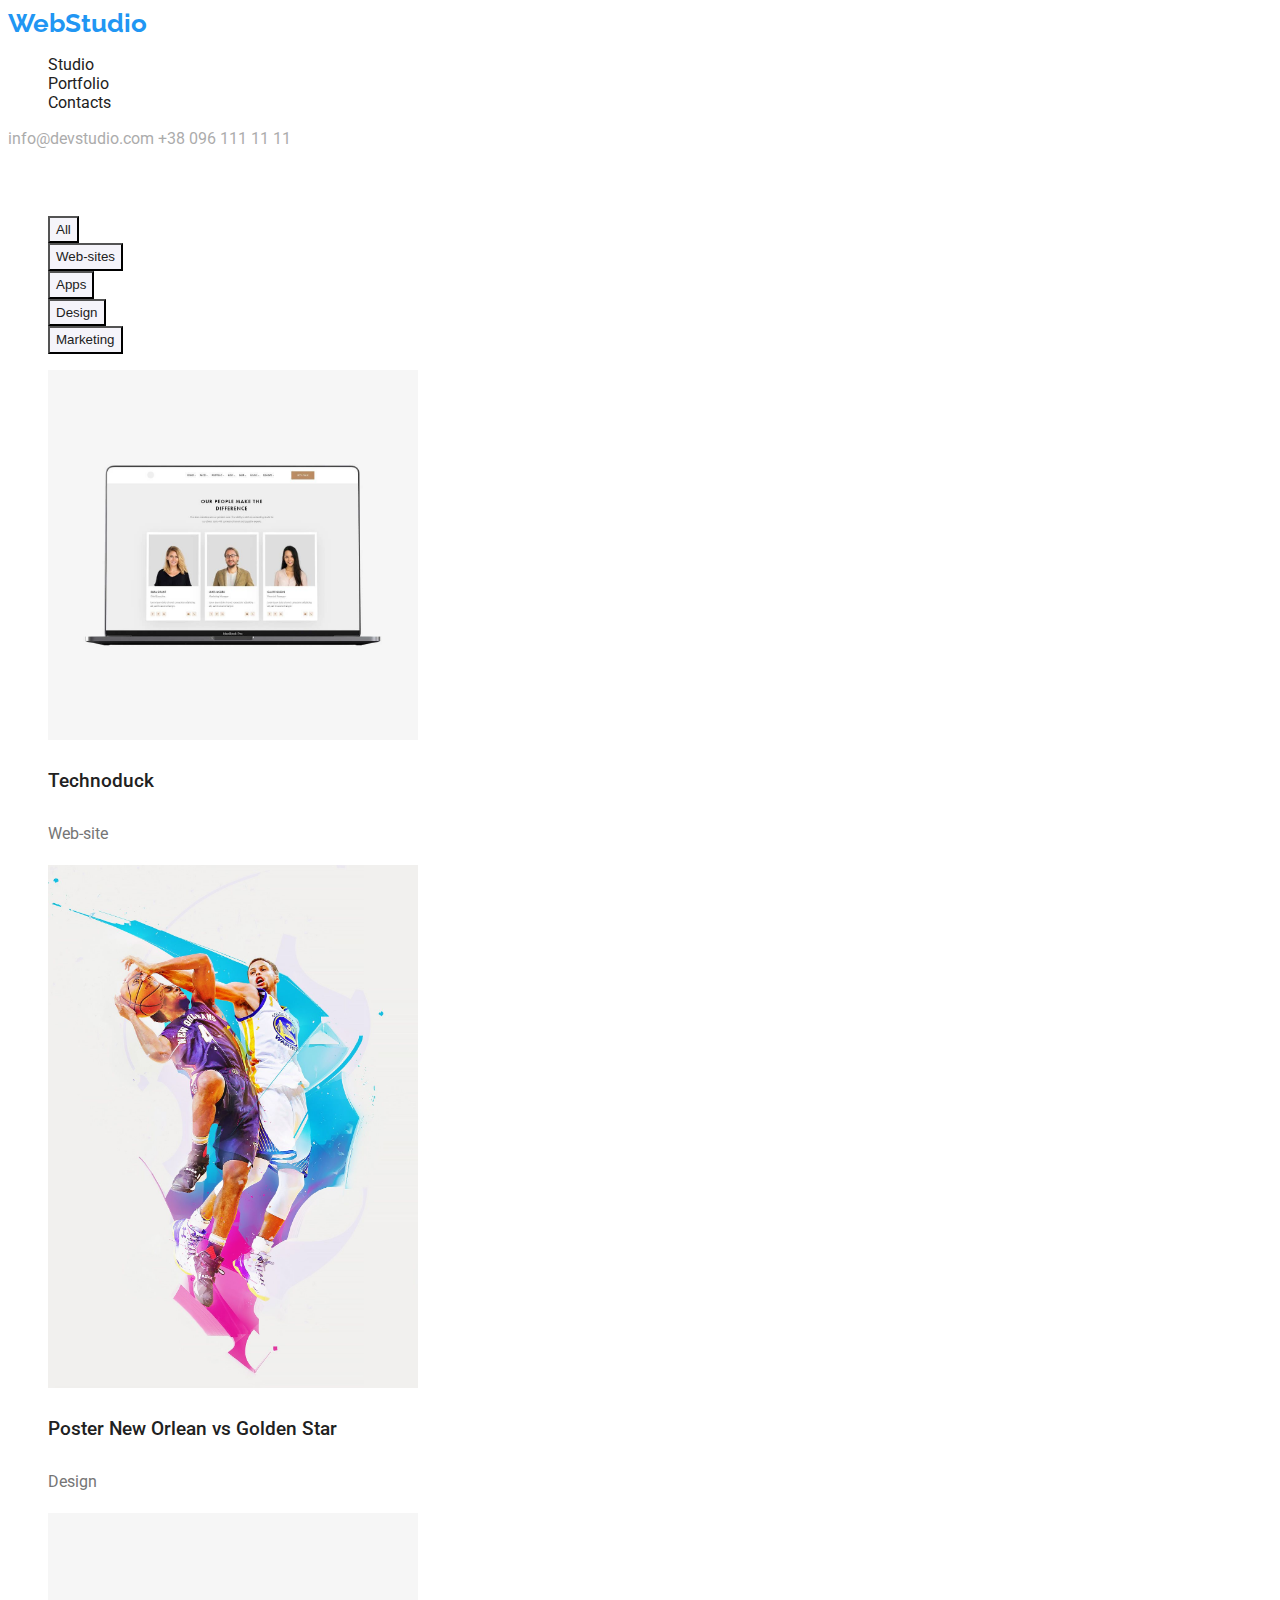
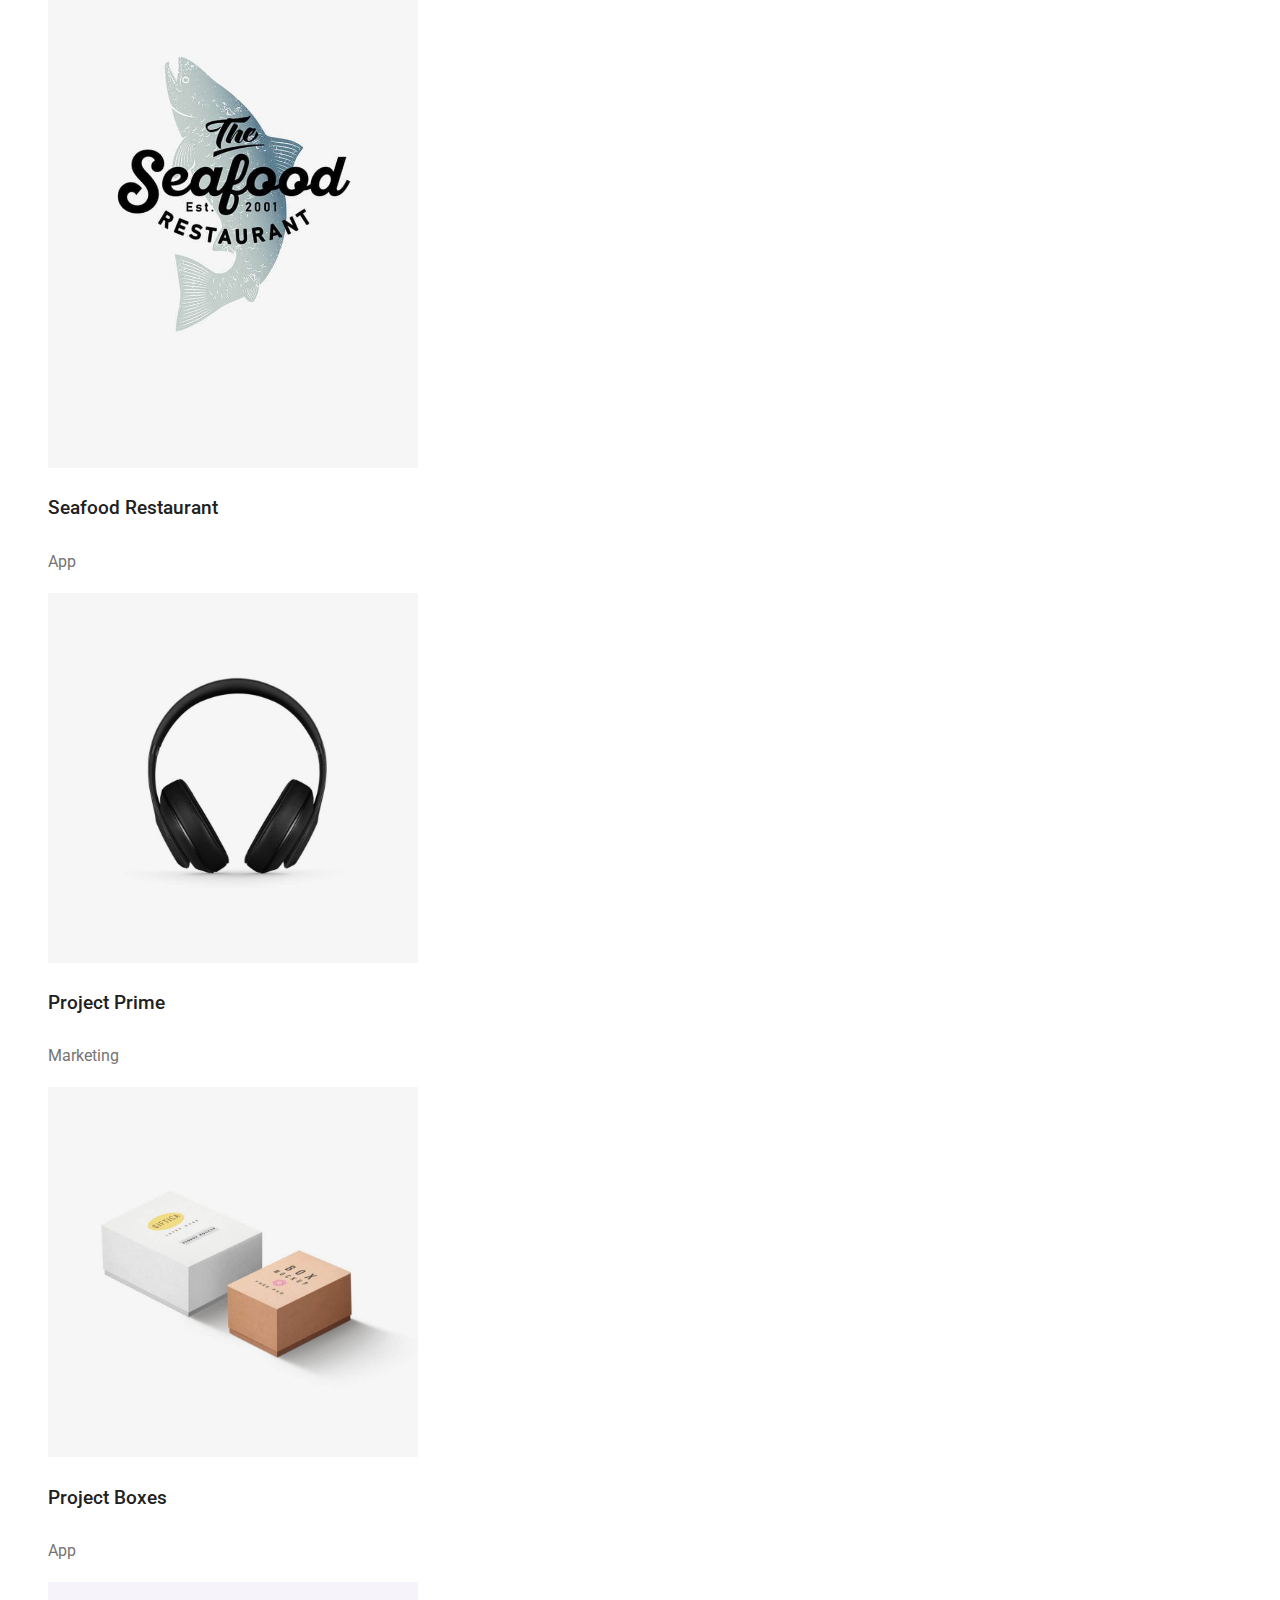
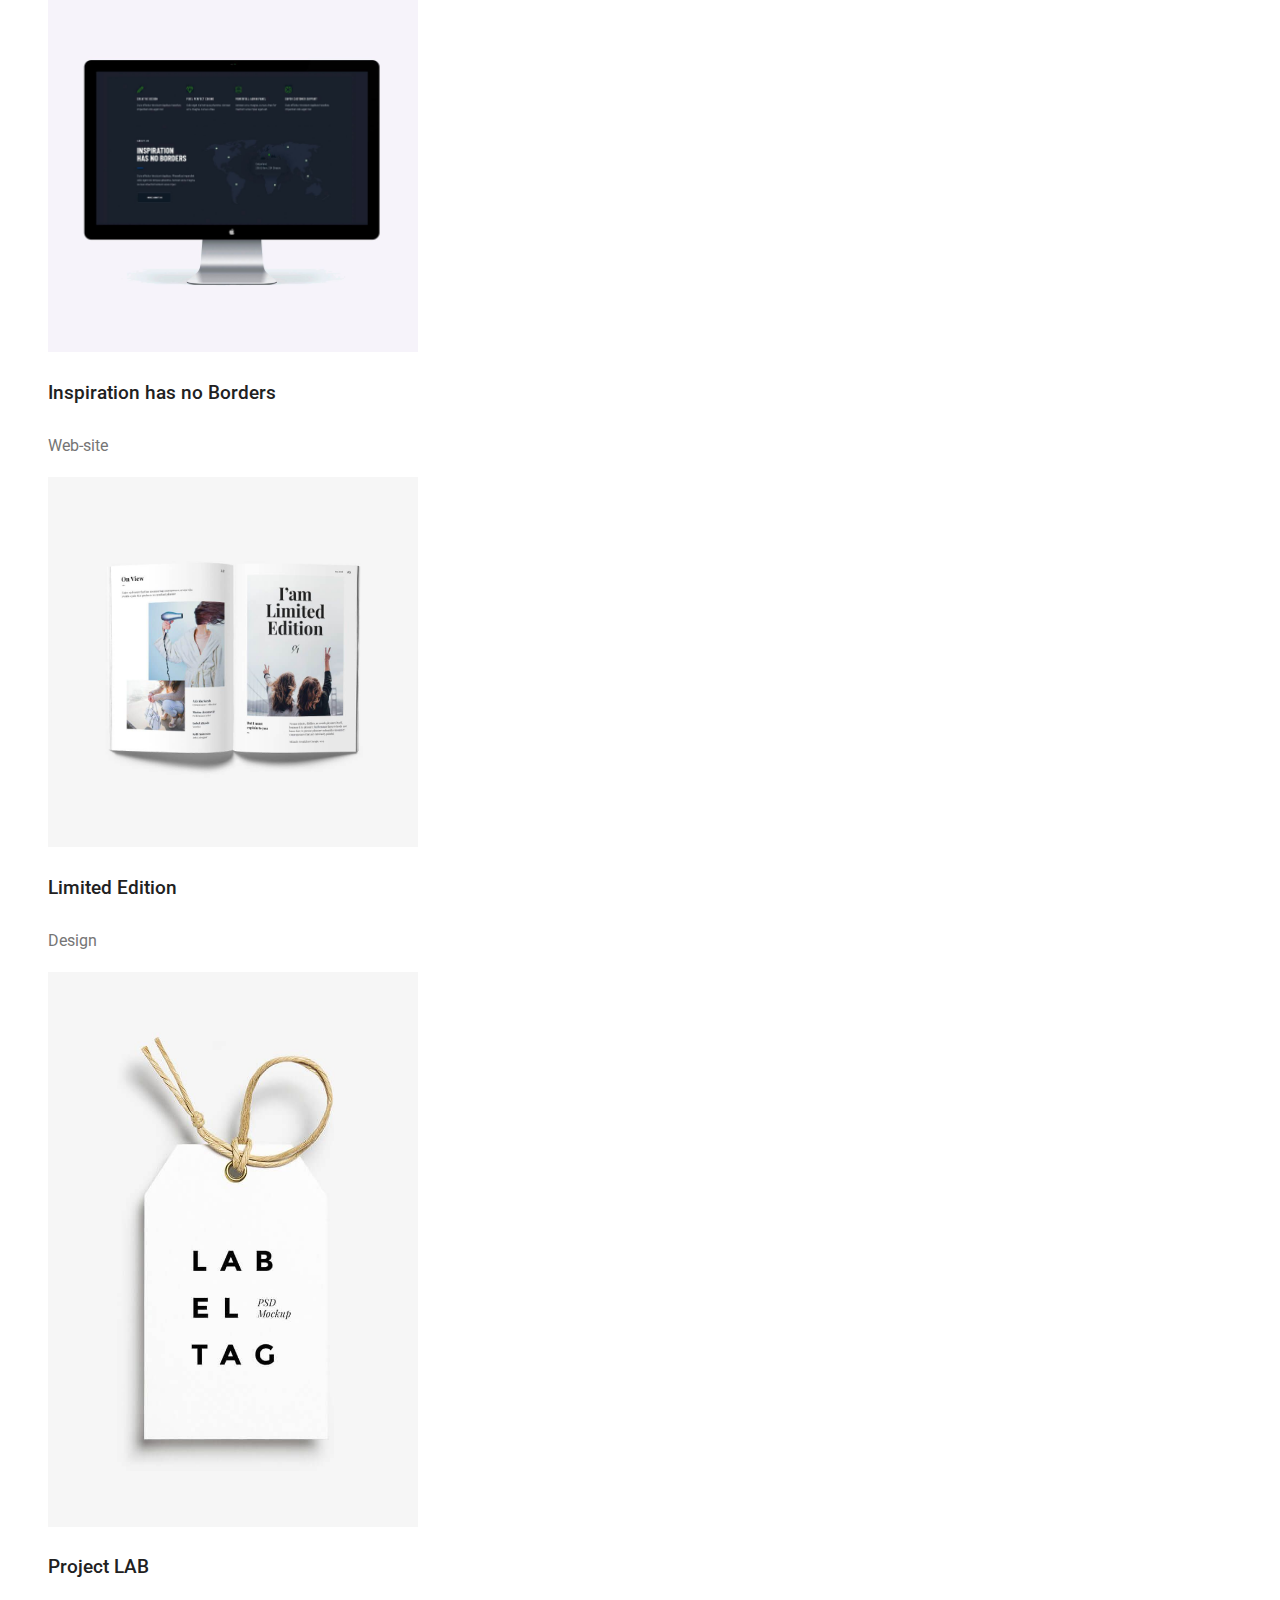
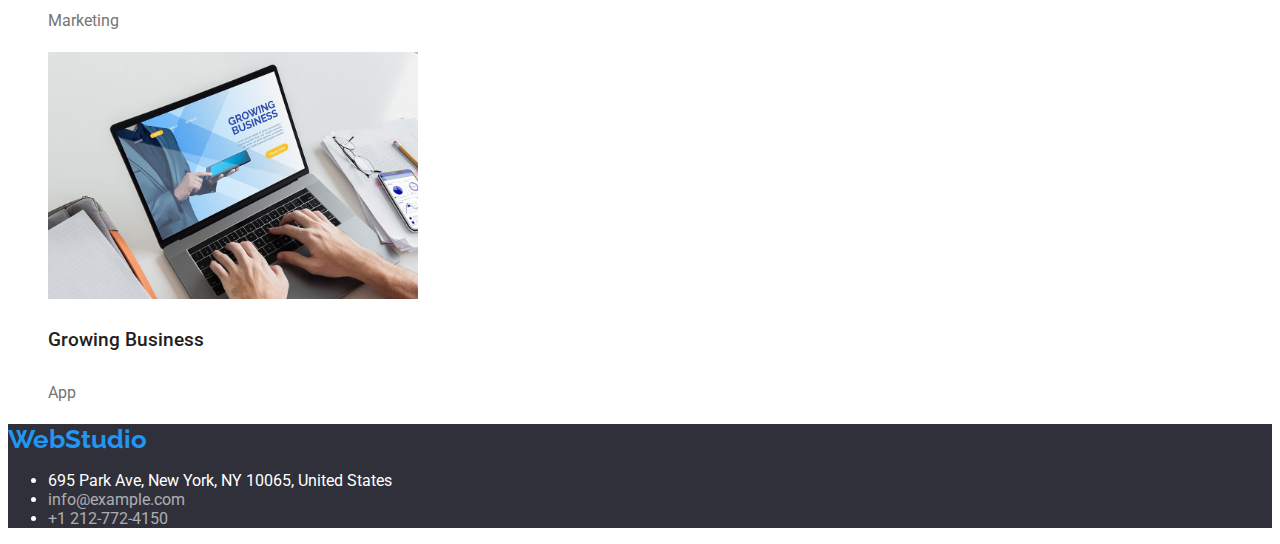
==== portfolio.html @ d34c80d2 "1st commit" ====
<!DOCTYPE html>
<html lang="eng">

<head>
    <meta charset="UTF-8">
    <meta http-equiv="X-UA-Compatible" content="IE=edge">
    <meta name="viewport" content="width=device-width, initial-scale=1.0">
    <title>Portofolio</title>
    <link rel="stylesheet" href="styles.css" />
    <link rel="preconnect" href="https://fonts.googleapis.com">
    <link rel="preconnect" href="https://fonts.gstatic.com" crossorigin>
    <link href="https://fonts.googleapis.com/css2?family=Raleway:wght@700&family=Roboto:wght@400;500;700;900&display=swap"
        rel="stylesheet">
</head>
<body>
    <header>
        <a class="logo" href="https://devstudio.com"><span>WebStudio</span></a>
        <nav>
            <ul class="navigation-links">
                <li><a class="navigation-link" href="index.html">Studio</a></li>
                <li><a class="navigation-link" href="portfolio.html ">Portfolio</a></li>
                <li><a class="navigation-link" href=" ">Contacts</a></li>
            </ul>
        </nav>
        <a class="contact-info contact-header" href="mailto:info@devstudio.com">info@devstudio.com</a>
        <a class="contact-info contact-header" href="tel:+380961111111">+38 096 111 11 11</a>
    </header>
    <main>
        <section>
            <h2 class="section-title-hidden">Projects</h2>
            <ul>
                <li><button class="button-projects-filter" type="button">All</button>
                <li><button class="button-projects-filter" type="button">Web-sites </button></li>
                <li><button class="button-projects-filter" type="button">Apps</button></li>
                <li><button class="button-projects-filter" type="button">Design</button></li>
                <li><button class="button-projects-filter" type="button">Marketing</button></li></li>
            </ul>           
            <ul>
                <li class="projects-item"><img src="images/img-portfolio-1.jpg" alt="laptop display with employees'profiles " width="370" />
                    <h3 class="project-name">Technoduck</h3>
                    <p class="project-type">Web-site</p>
                </li>
                <li class="projects-item"><img src="images/img-portfolio-2.jpg" alt="poster with two basketball players " width="370" />
                    <h3 class="project-name">Poster New Orlean vs Golden Star</h3>
                    <p class="project-type">Design</p>
                </li>
                <li class="projects-item"><img src="images/img-portfolio-3.jpg" alt="Resturant logo " width="370" />
                    <h3 class="project-name">Seafood Restaurant</h3>
                    <p class="project-type">App</p>
                </li>
                <li class="projects-item"><img src="images/img-portfolio-4.jpg" alt="Headphones set " width="370" />
                    <h3 class="project-name">Project Prime</h3>
                    <p class="project-type">Marketing</p>
                </li>
                <li class="projects-item"><img src="images/img-portfolio-5.jpg" alt="two cardboard packages " width="370" />
                    <h3 class="project-name">Project Boxes</h3>
                    <p class="project-type">App</p>
                </li>
                <li class="projects-item"><img src="images/img-portfolio-6.jpg" alt="main page of the site shown on imac " width="370" />
                    <h3 class="project-name">Inspiration has no Borders</h3>
                    <p class="project-type">Web-site</p>
                </li>
                <li class="projects-item"><img src="images/img-portfolio-7.jpg" alt="book spread " width="370" />
                    <h3 class="project-name">Limited Edition</h3>
                    <p class="project-type">Design</p>
                </li>
                <li class="projects-item"><img src="images/img-portfolio-8.jpg" alt="tag for clothes" width="370" />
                    <h3 class="project-name">Project LAB</h3>
                    <p class="project-type">Marketing</p>
                </li>
                <li class="projects-item"><img src="images/img-portfolio-9.jpg" alt="laptop mockup " width="370" />
                    <h3 class="project-name">Growing Business</h3>
                    <p class="project-type">App</p>
                </li>
            </ul>
        </section>
    </main>
    <footer>
        <a class="logo" href="https://devstudio.com"><span>WebStudio</span></a>
        <address>
            <ul>
                <li><a class="contact-info address-info"href="https://www.google.com/maps/place/695+Park+Ave,+New+York,+NY+10065,+%D0%A1%D0%BF%D0%BE%D0%BB%D1%83%D1%87%D0%B5%D0%BD%D1%96+%D0%A8%D1%82%D0%B0%D1%82%D0%B8+%D0%90%D0%BC%D0%B5%D1%80%D0%B8%D0%BA%D0%B8/@40.7687275,-73.9651798,17z/data=!3m1!4b1!4m5!3m4!1s0x89c258ebe8836e8f:0xa007c44e7c4aa0eb!8m2!3d40.7687275!4d-73.9651798"target="_blank" rel="noopener noreferrer">695 Park Ave, New York, NY 10065, United States</a></li>
                <li><a class="contact-info" href="mailto:info@devstudio.com">info@example.com</a></li>
                <li><a class="contact-info" href="tel:+12127724150">+1 212-772-4150</a></li>
            </ul>
        </address>
    </footer>
    
    </body>
    
    </html>
---- styles.css ----
:root {
    --background-color: #FFFFFF;
    --footer-color: #2F303A;
    --accent-color: #2196F3;
    --text-color-headers: #212121;
    --text-color: #757575;
    --text-color-contrast:#FFFFFF;
    --button-color:#F5F4FA;
    --background-contrast:#EEEEEE;
}

body{
    font-family: Roboto, raleway, sans-serif;
    color:var(--background-color);
}

header{
    background-color: var(--text-color-contrast);
}
.logo{
    color: var(--accent-color);
    font-family: Raleway;
    font-size: 26px;
    font-weight:700;
    line-height: 1.19;
    text-decoration: none;
}
.navigation-link{
    color: var(--text-color-headers);
    font-size: 14;
    font: weight 500;
    line-height: 1.14;
    text-decoration: none;
}

.navigation-link:hover,
.navigation-link:focus{
    color: var(--accent-color);
    
}

.contact-info {
    color: var(--background-color);
    opacity:60%;
    font:inherit;
    font-style: normal;
    font-size: 14;
    font: weight 500;
    line-height: 1.14;
    text-decoration: none;
}

.contact-header{
    color: var(--text-color);
}
.address-info{
    opacity:100%;
}

.contact-info:hover,
.contact-info:focus{
    color: var(--accent-color);
}

footer {
    background-color: var(--footer-color);
}

.request-our-service {
    background-color: var(--footer-color);
}

.request-our-service-title {
    color: var(--text-color-contrast);
    font-size: 44;
    font-weight: 900;
    line-height: 1.36;
}

.button-request-service {
    cursor: pointer;
    background-color: var(--accent-color);
    color: var(--text-color-contrast);
    cursor: pointer;
    font-size: 16;
    line-height: 1.875;
}

.button-request-service:hover,
.button-request-service:focus {
    background-color: var(--button-color);
    color: var(--text-color-headers);
}

.section-title-hidden{
    color: var(--background-color);
}

.pros-title{
    color: var(--text-color-headers);
    font-size: 14;
    line-height:1.07;
    text-transform:uppercase;
}

.section-title{
    color: var(--text-color-headers);
    font-size: 36;
    line-height: 1.16;
}

.pros-description{
    color: var(--text-color);
    font-size: 14;
    line-height: 1.7;
}

.team{
    background-color: var(--button-color);
}

.teammate-item{
    background-color: var(--text-color-contrast);
}
.teammate-name{
    color: var(--text-color-headers);
    font-size: 16;
    font-weight: 500;
    line-height: 1.19;
}

.teammate-description{
    color: var(--text-color);
    font-size: 16;
    line-height: 1.19;
}

.button-projects-filter{
    cursor: pointer;
    background-color:var(--button-color);
    color: var(--text-color-headers);
    cursor: pointer;
    font-size:16;
    font-weight: 500;
    line-height: 1.625;
}

.button-projects-filter:hover,
.button-projects-filter:focus{
    background-color: var(--accent-color);
    color: var(--text-color-contrast);

}

.project-name{
    font-size: 18;
    font-weight: 500;
    line-height: 2;
    color: var(--text-color-headers);

}
.project-type{
    font-size: 16;
    line-height: 1.875;
    color: var(--text-color)
}
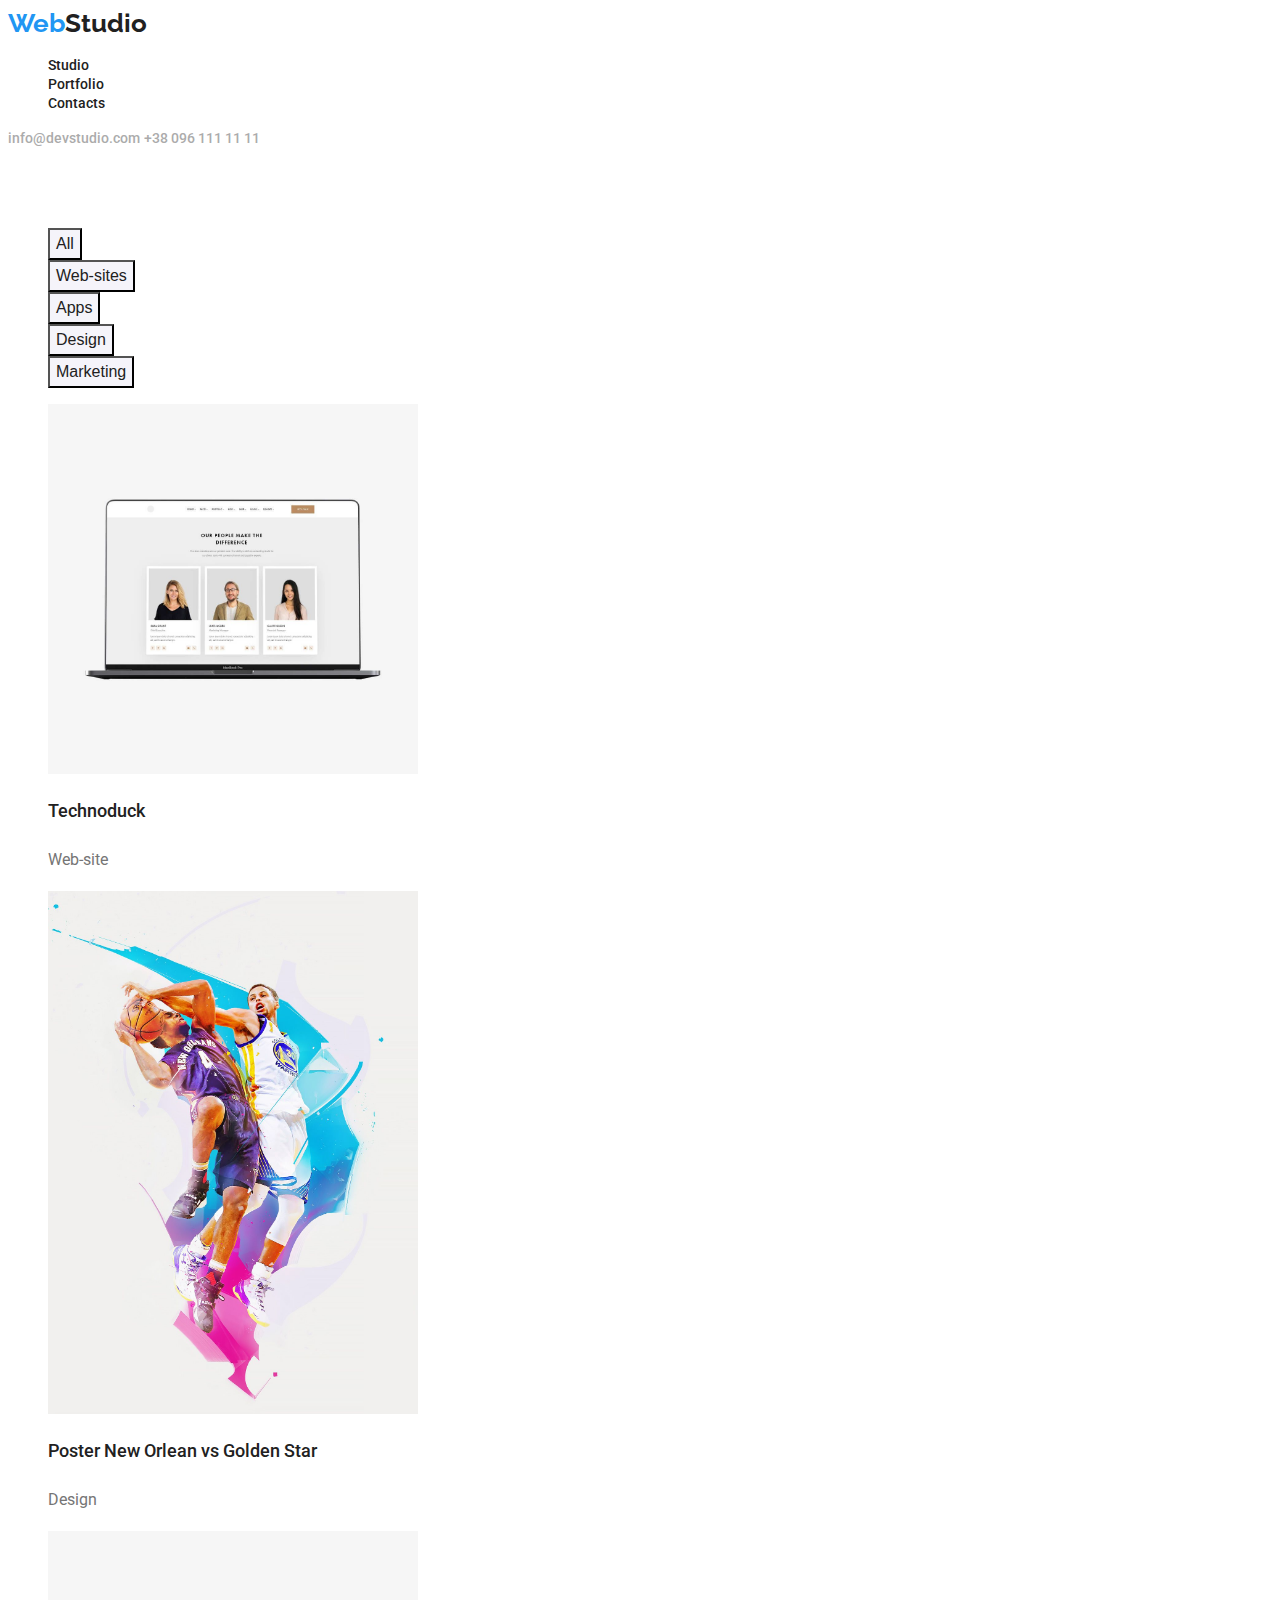
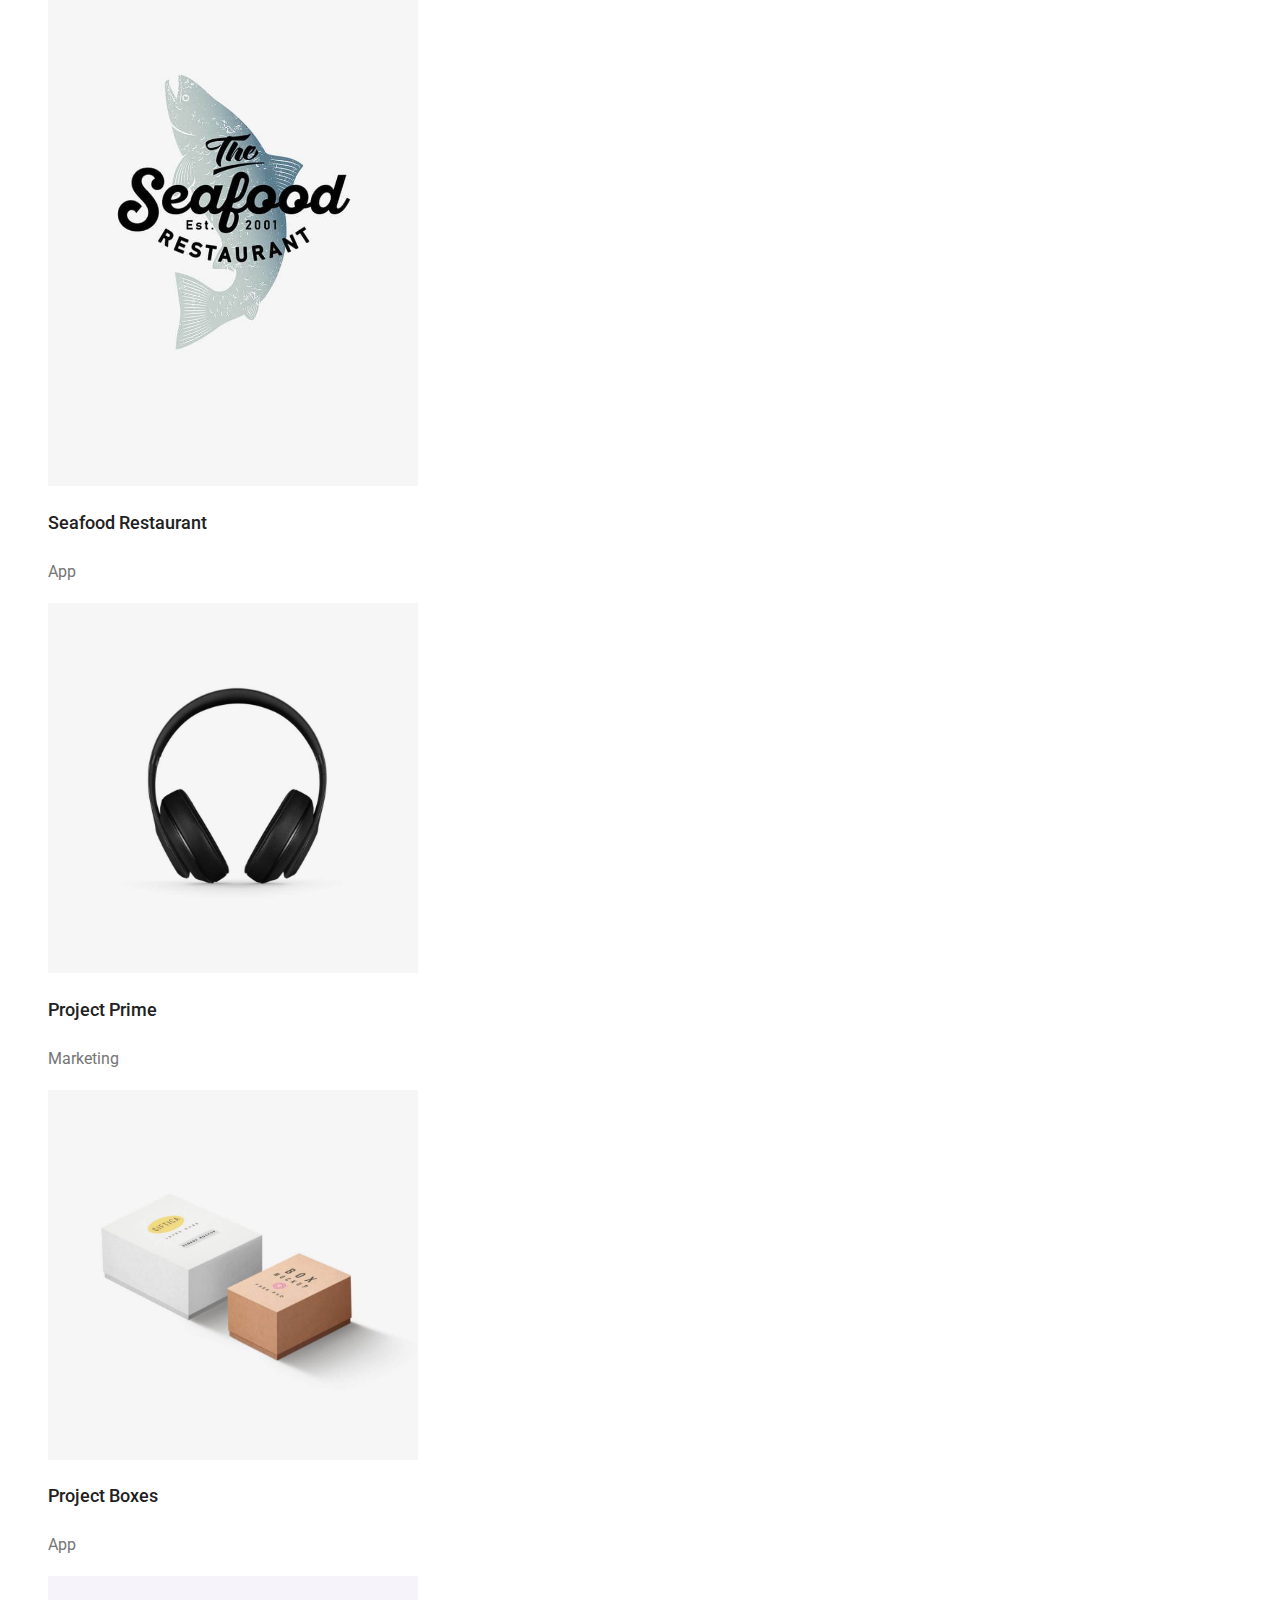
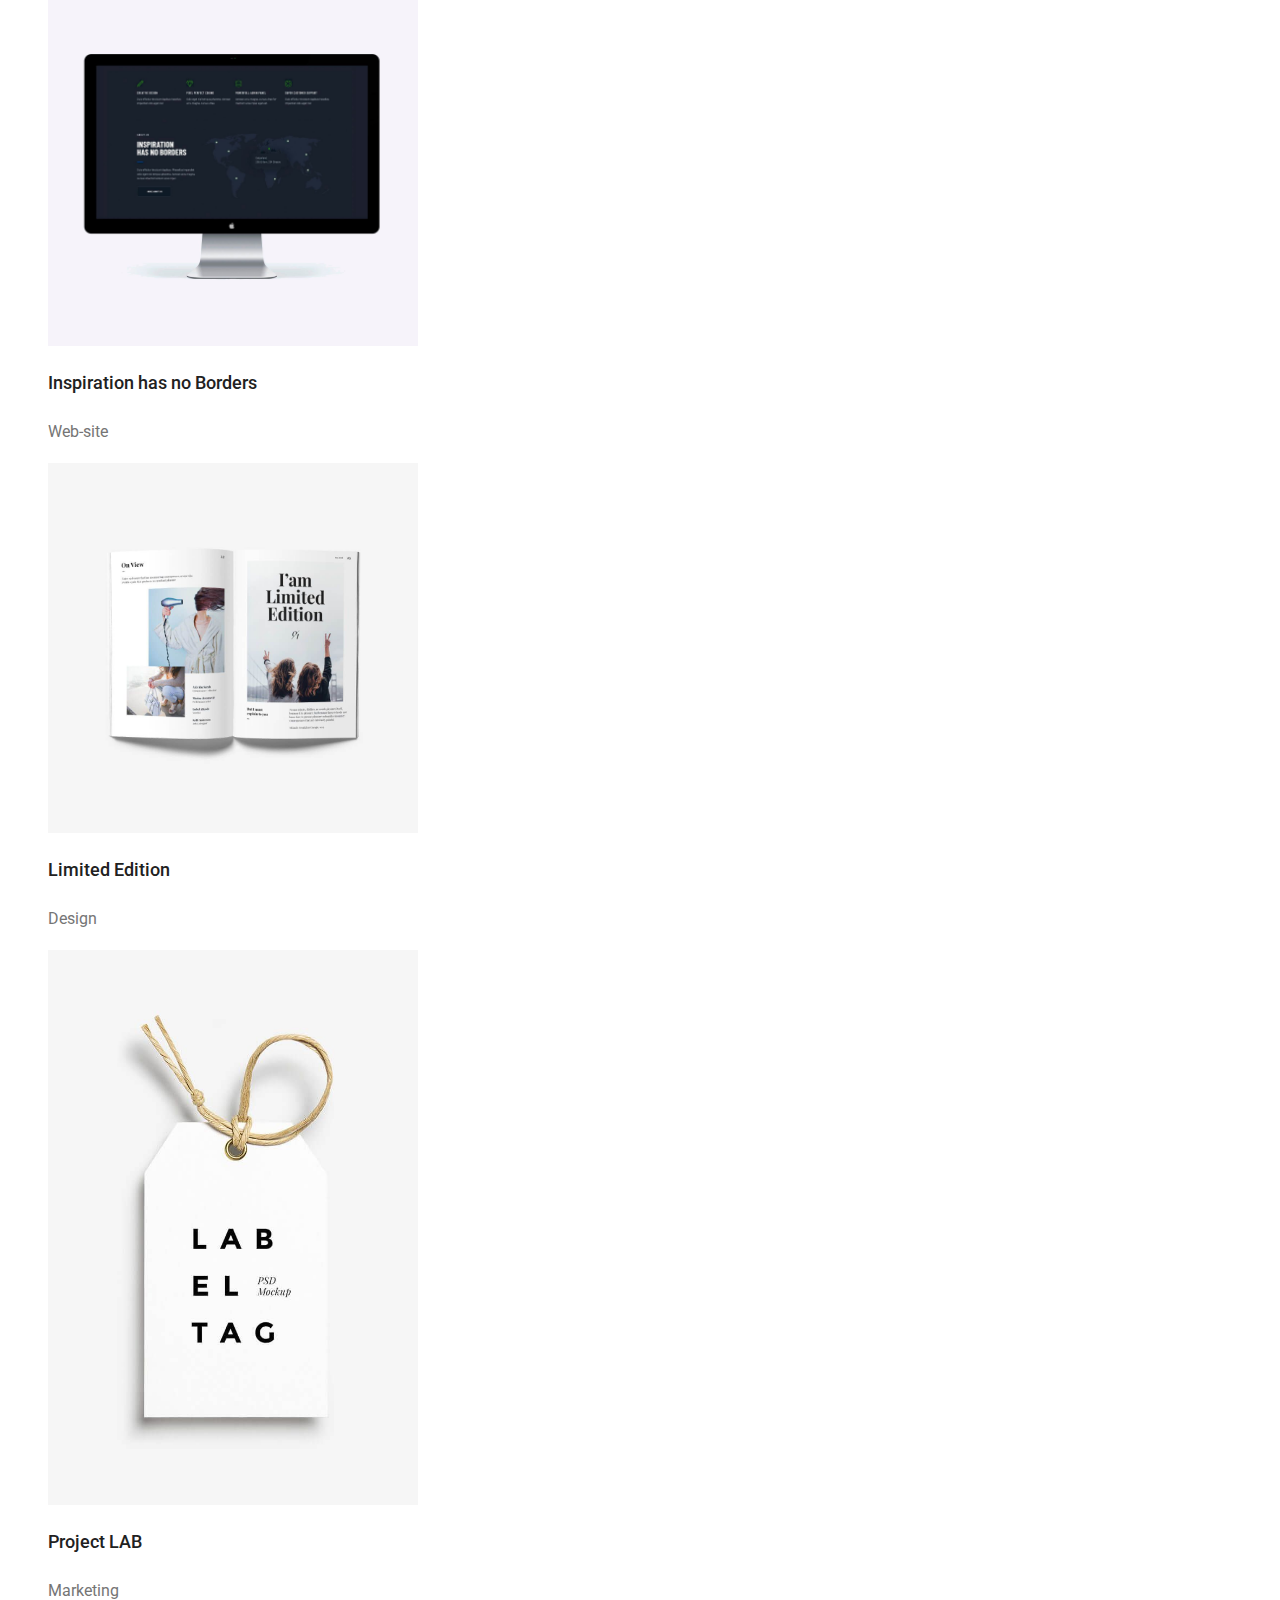
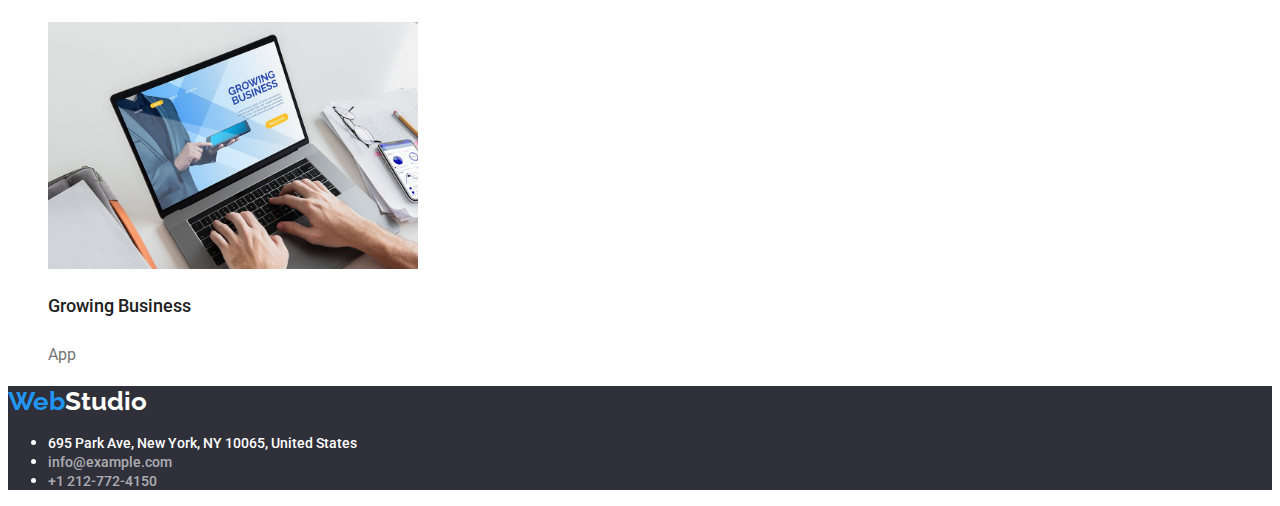
==== commit cfc10b52: "css-corrected" ====
--- a/portfolio.html
+++ b/portfolio.html
@@ -6,7 +6,7 @@
     <meta http-equiv="X-UA-Compatible" content="IE=edge">
     <meta name="viewport" content="width=device-width, initial-scale=1.0">
     <title>Portofolio</title>
-    <link rel="stylesheet" href="styles.css" />
+    <link rel="stylesheet" href="./css/styles.css" />
     <link rel="preconnect" href="https://fonts.googleapis.com">
     <link rel="preconnect" href="https://fonts.gstatic.com" crossorigin>
     <link href="https://fonts.googleapis.com/css2?family=Raleway:wght@700&family=Roboto:wght@400;500;700;900&display=swap"
@@ -14,7 +14,7 @@
 </head>
 <body>
     <header>
-        <a class="logo" href="https://devstudio.com"><span>WebStudio</span></a>
+        <a class="logo" href="index.html"><span>Web</span><span class="logo-accent-header">Studio</span></a>
         <nav>
             <ul class="navigation-links">
                 <li><a class="navigation-link" href="index.html">Studio</a></li>
@@ -27,7 +27,7 @@
     </header>
     <main>
         <section>
-            <h2 class="section-title-hidden">Projects</h2>
+            <h1 class="section-title-hidden">Projects</h1>
             <ul>
                 <li><button class="button-projects-filter" type="button">All</button>
                 <li><button class="button-projects-filter" type="button">Web-sites </button></li>
@@ -37,49 +37,51 @@
             </ul>           
             <ul>
                 <li class="projects-item"><img src="images/img-portfolio-1.jpg" alt="laptop display with employees'profiles " width="370" />
-                    <h3 class="project-name">Technoduck</h3>
+                    <h2 class="project-name">Technoduck</h2>
                     <p class="project-type">Web-site</p>
                 </li>
                 <li class="projects-item"><img src="images/img-portfolio-2.jpg" alt="poster with two basketball players " width="370" />
-                    <h3 class="project-name">Poster New Orlean vs Golden Star</h3>
+                    <h2 class="project-name">Poster New Orlean vs Golden Star</h2>
                     <p class="project-type">Design</p>
                 </li>
                 <li class="projects-item"><img src="images/img-portfolio-3.jpg" alt="Resturant logo " width="370" />
-                    <h3 class="project-name">Seafood Restaurant</h3>
+                    <h2 class="project-name">Seafood Restaurant</h2>
                     <p class="project-type">App</p>
                 </li>
                 <li class="projects-item"><img src="images/img-portfolio-4.jpg" alt="Headphones set " width="370" />
-                    <h3 class="project-name">Project Prime</h3>
+                    <h2 class="project-name">Project Prime</h2>
                     <p class="project-type">Marketing</p>
                 </li>
                 <li class="projects-item"><img src="images/img-portfolio-5.jpg" alt="two cardboard packages " width="370" />
-                    <h3 class="project-name">Project Boxes</h3>
+                    <h2 class="project-name">Project Boxes</h2>
                     <p class="project-type">App</p>
                 </li>
                 <li class="projects-item"><img src="images/img-portfolio-6.jpg" alt="main page of the site shown on imac " width="370" />
-                    <h3 class="project-name">Inspiration has no Borders</h3>
+                    <h2 class="project-name">Inspiration has no Borders</h2>
                     <p class="project-type">Web-site</p>
                 </li>
                 <li class="projects-item"><img src="images/img-portfolio-7.jpg" alt="book spread " width="370" />
-                    <h3 class="project-name">Limited Edition</h3>
+                    <h2 class="project-name">Limited Edition</h2>
                     <p class="project-type">Design</p>
                 </li>
                 <li class="projects-item"><img src="images/img-portfolio-8.jpg" alt="tag for clothes" width="370" />
-                    <h3 class="project-name">Project LAB</h3>
+                    <h2 class="project-name">Project LAB</h2>
                     <p class="project-type">Marketing</p>
                 </li>
                 <li class="projects-item"><img src="images/img-portfolio-9.jpg" alt="laptop mockup " width="370" />
-                    <h3 class="project-name">Growing Business</h3>
+                    <h2 class="project-name">Growing Business</h2>
                     <p class="project-type">App</p>
                 </li>
             </ul>
         </section>
     </main>
     <footer>
-        <a class="logo" href="https://devstudio.com"><span>WebStudio</span></a>
+        <a class="logo" href="index.html"><span>Web</span><span class="logo-accent-footer">Studio</span></a>
         <address>
             <ul>
-                <li><a class="contact-info address-info"href="https://www.google.com/maps/place/695+Park+Ave,+New+York,+NY+10065,+%D0%A1%D0%BF%D0%BE%D0%BB%D1%83%D1%87%D0%B5%D0%BD%D1%96+%D0%A8%D1%82%D0%B0%D1%82%D0%B8+%D0%90%D0%BC%D0%B5%D1%80%D0%B8%D0%BA%D0%B8/@40.7687275,-73.9651798,17z/data=!3m1!4b1!4m5!3m4!1s0x89c258ebe8836e8f:0xa007c44e7c4aa0eb!8m2!3d40.7687275!4d-73.9651798"target="_blank" rel="noopener noreferrer">695 Park Ave, New York, NY 10065, United States</a></li>
+                <li><a class="contact-info address-info"
+                        href="https://www.google.com/maps/place/695+Park+Ave,+New+York,+NY+10065,+%D0%A1%D0%BF%D0%BE%D0%BB%D1%83%D1%87%D0%B5%D0%BD%D1%96+%D0%A8%D1%82%D0%B0%D1%82%D0%B8+%D0%90%D0%BC%D0%B5%D1%80%D0%B8%D0%BA%D0%B8/@40.7687275,-73.9651798,17z/data=!3m1!4b1!4m5!3m4!1s0x89c258ebe8836e8f:0xa007c44e7c4aa0eb!8m2!3d40.7687275!4d-73.9651798"
+                        target="_blank" rel="noopener noreferrer">695 Park Ave, New York, NY 10065, United States</a></li>
                 <li><a class="contact-info" href="mailto:info@devstudio.com">info@example.com</a></li>
                 <li><a class="contact-info" href="tel:+12127724150">+1 212-772-4150</a></li>
             </ul>
--- a/css/styles.css
+++ b/css/styles.css
@@ -0,0 +1,179 @@
+:root {
+    --background-color: #FFFFFF;
+    --footer-color: #2F303A;
+    --accent-color: #2196F3;
+    --text-color-headers: #212121;
+    --text-color: #757575;
+    --text-color-contrast:#FFFFFF;
+    --button-color:#F5F4FA;
+    --background-contrast:#EEEEEE;
+}
+
+body{
+    font-family: Roboto, raleway, sans-serif;
+    color:var(--background-color);
+}
+
+header{
+    background-color: var(--text-color-contrast);
+}
+.logo{
+    color: var(--accent-color);
+    font-family: Raleway;
+    font-size: 26px;
+    font-weight:700;
+    line-height: 1.19;
+    text-decoration: none;
+}
+
+.logo-accent-header{
+    color: var(--text-color-headers);
+}
+.logo-accent-footer{
+    color: var(--text-color-contrast);
+
+}
+.navigation-link{
+    color: var(--text-color-headers);
+    font-size: 14px;
+    font-weight: 500;
+    line-height: 1.14;
+    text-decoration: none;
+}
+
+.navigation-link:hover,
+.navigation-link:focus{
+    color: var(--accent-color);
+    
+}
+
+.contact-info {
+    color: var(--background-color);
+    opacity:60%;
+    font:inherit;
+    font-style: normal;
+    font-size: 14px;
+    font-weight: 500;
+    line-height: 1.14;
+    text-decoration: none;
+}
+
+.contact-header{
+    color: var(--text-color);
+}
+.address-info{
+    opacity:100%;
+}
+
+.contact-info:hover,
+.contact-info:focus{
+    color: var(--accent-color);
+}
+
+footer {
+    background-color: var(--footer-color);
+}
+
+.request-our-service {
+    background-color: var(--footer-color);
+}
+
+.request-our-service-title {
+    color: var(--text-color-contrast);
+    font-size: 44px;
+    font-weight: 900;
+    line-height: 1.36;
+}
+
+.button-request-service {
+    cursor: pointer;
+    background-color: var(--accent-color);
+    color: var(--text-color-contrast);
+    cursor: pointer;
+    font-size: 16px;
+    line-height: 1.875;
+}
+
+.button-request-service:hover,
+.button-request-service:focus {
+    background-color: var(--button-color);
+    color: var(--text-color-headers);
+}
+
+.section-title-hidden{
+    color: var(--background-color);
+}
+
+.pros-title{
+    color: var(--text-color-headers);
+    font-size: 14px;
+    line-height:1.07;
+    text-transform:uppercase;
+}
+
+.section-title{
+    color: var(--text-color-headers);
+    font-size: 36px;
+    line-height: 1.16;
+}
+
+.pros-description{
+    color: var(--text-color);
+    font-size: 14px;
+    line-height: 1.7;
+}
+
+.team{
+    background-color: var(--button-color);
+}
+
+.teammate-item{
+    background-color: var(--text-color-contrast);
+}
+.teammate-name{
+    color: var(--text-color-headers);
+    font-size: 16px;
+    font-weight: 500;
+    line-height: 1.19;
+}
+
+.teammate-description{
+    color: var(--text-color);
+    font-size: 16px;
+    line-height: 1.19;
+}
+
+.button-projects-filter{
+    cursor: pointer;
+    background-color:var(--button-color);
+    color: var(--text-color-headers);
+    cursor: pointer;
+    font-size:16px;
+    font-weight: 500;
+    line-height: 1.625;
+}
+
+.button-projects-filter:hover,
+.button-projects-filter:focus{
+    background-color: var(--accent-color);
+    color: var(--text-color-contrast);
+
+}
+
+.project-name{
+    font-size: 18px;
+    font-weight: 500;
+    line-height: 2;
+    color: var(--text-color-headers);
+
+}
+.project-type{
+    font-size: 16px;
+    line-height: 1.875;
+    color: var(--text-color)
+}
+
+ 
+
+
+
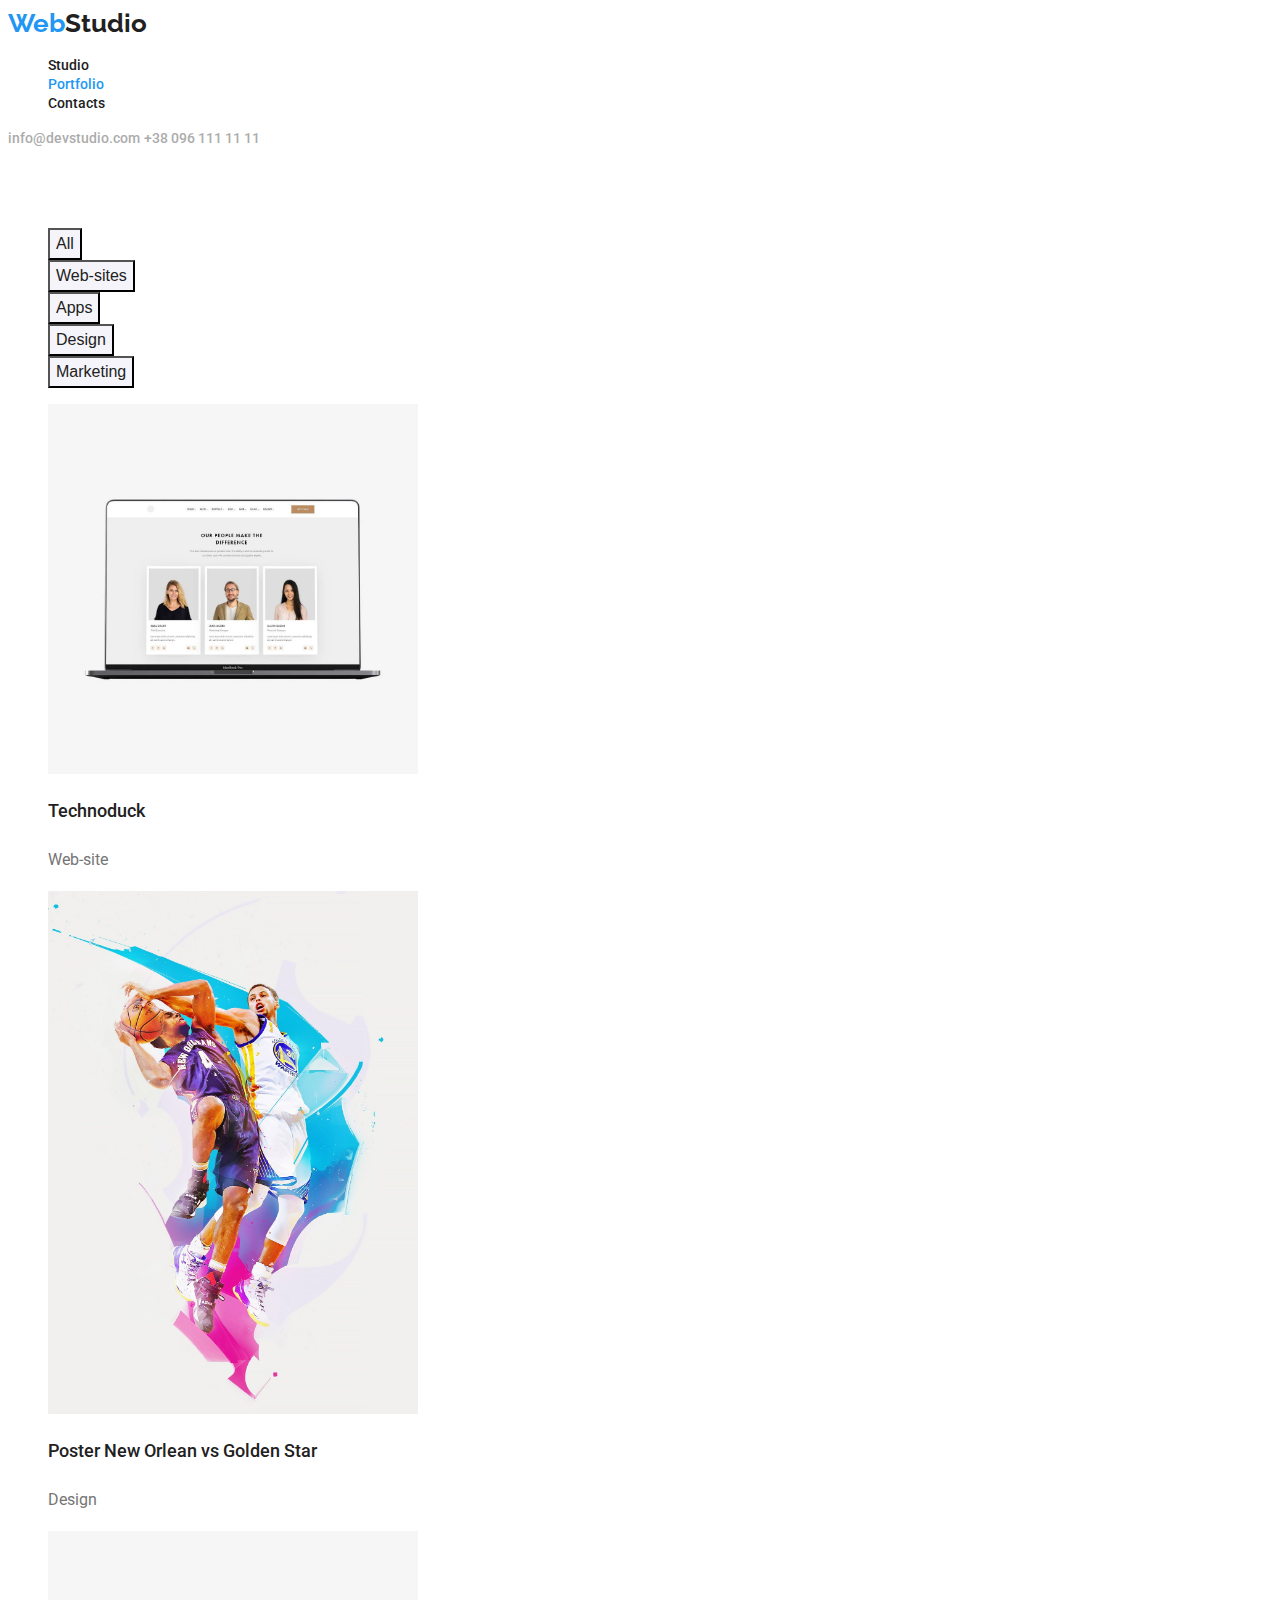
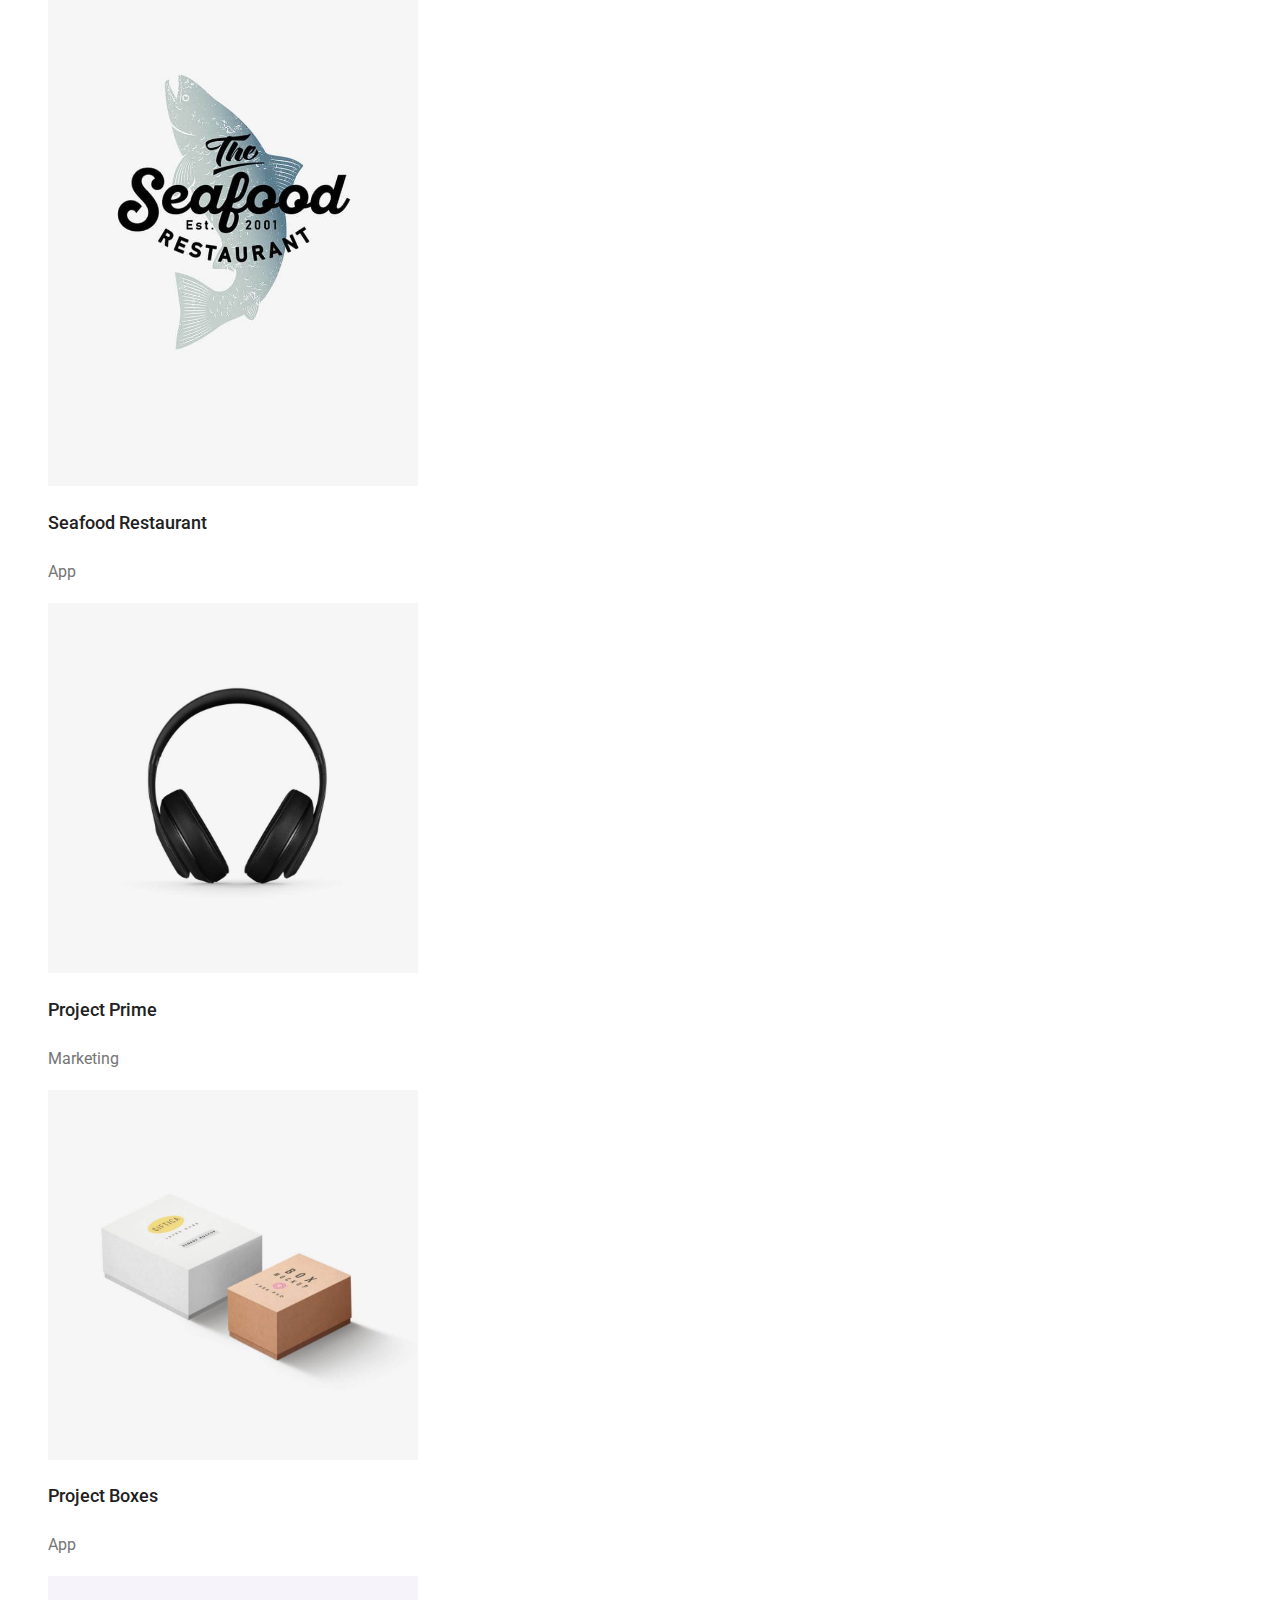
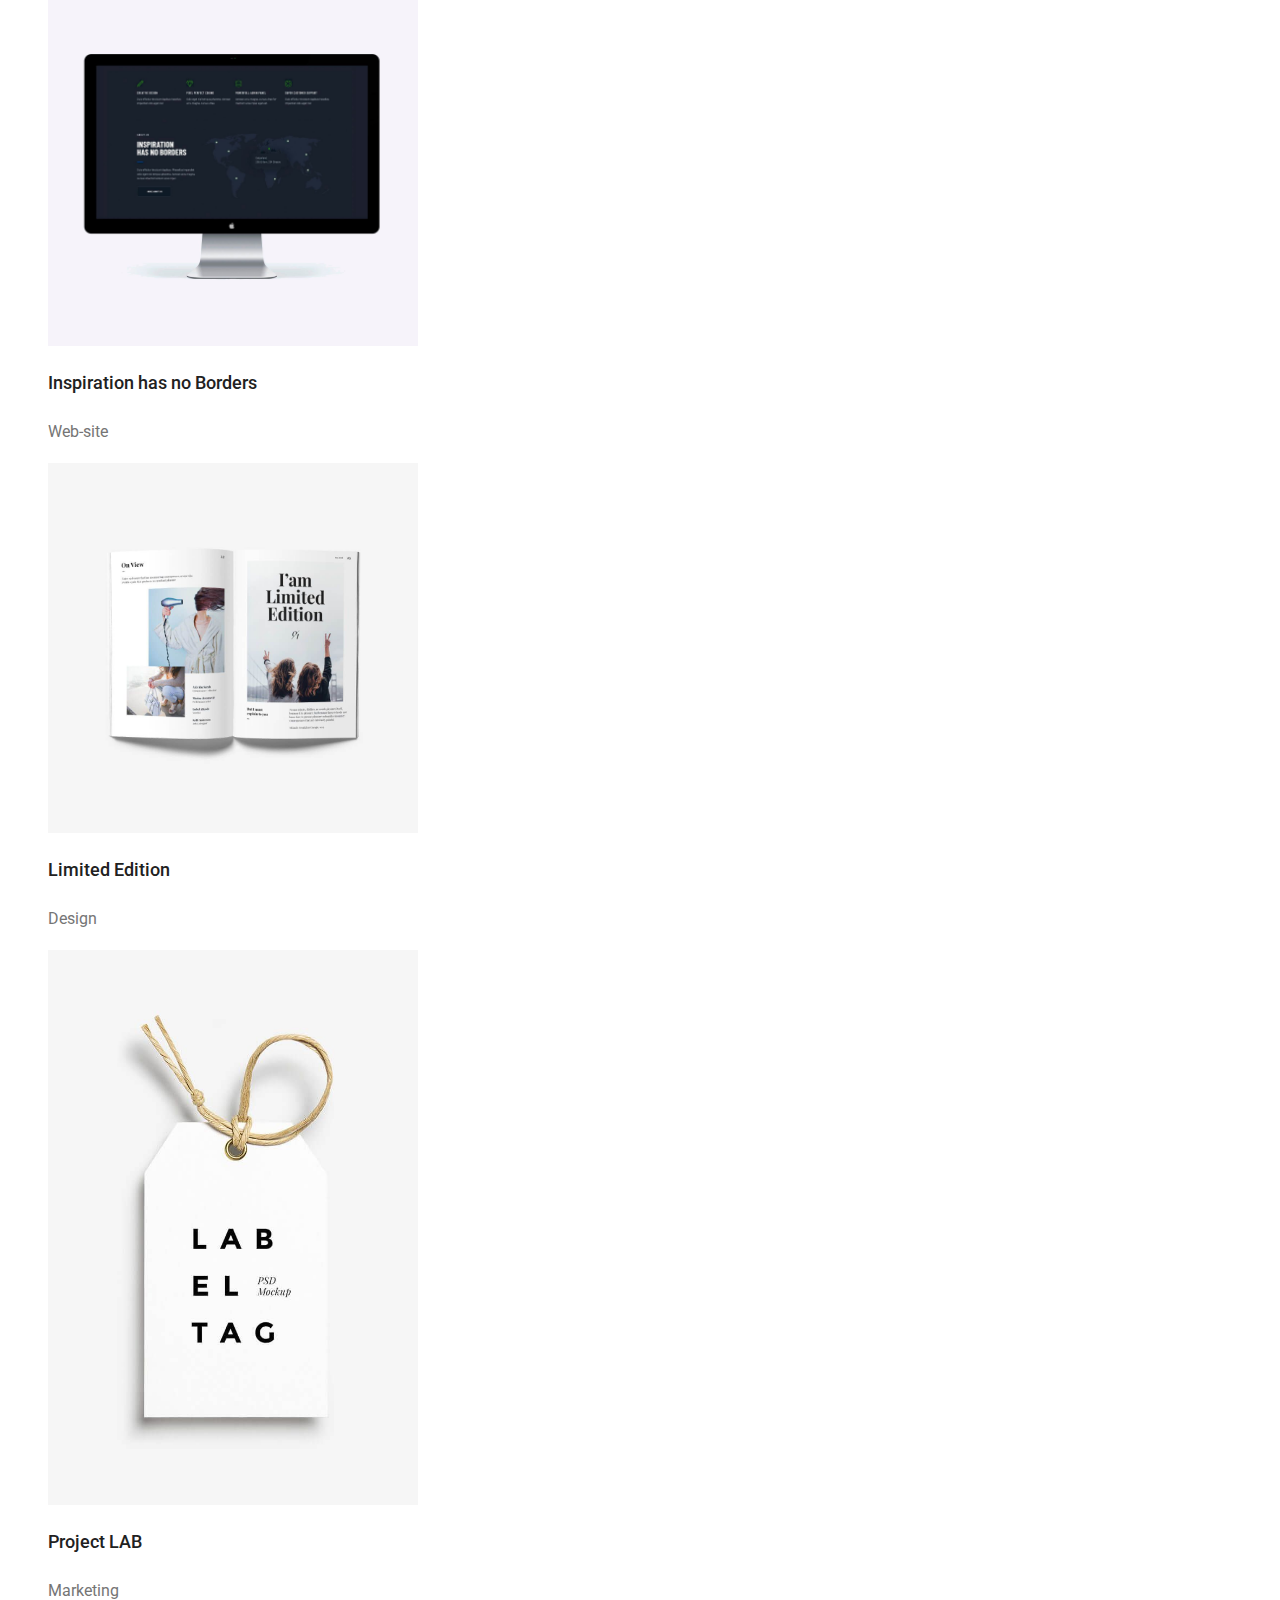
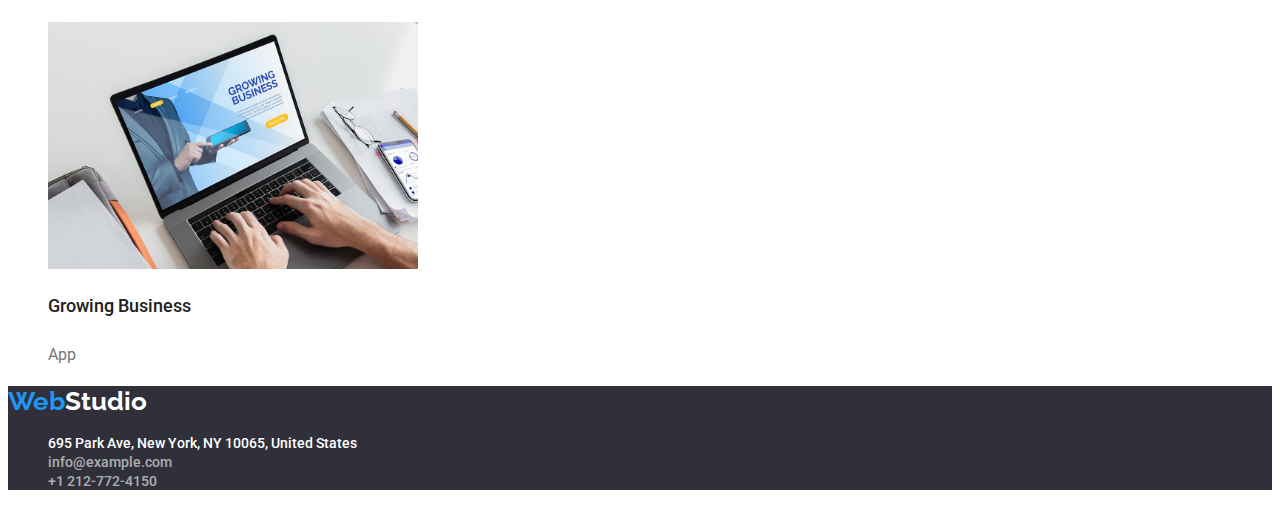
==== commit afa0f140: "navigation and li fixes" ====
--- a/portfolio.html
+++ b/portfolio.html
@@ -18,7 +18,7 @@
         <nav>
             <ul class="navigation-links">
                 <li><a class="navigation-link" href="index.html">Studio</a></li>
-                <li><a class="navigation-link" href="portfolio.html ">Portfolio</a></li>
+                <li><a class="navigation-link current-page" href="portfolio.html ">Portfolio</a></li>
                 <li><a class="navigation-link" href=" ">Contacts</a></li>
             </ul>
         </nav>
--- a/css/styles.css
+++ b/css/styles.css
@@ -43,8 +43,16 @@
 
 .navigation-link:hover,
 .navigation-link:focus{
-    color: var(--accent-color);
-    
+    color:var(--accent-color);
+}
+
+.navigation-links .current-page{
+    color:var(--accent-color);
+    cursor: none;
+}
+
+ul{
+    list-style: none;
 }
 
 .contact-info {
